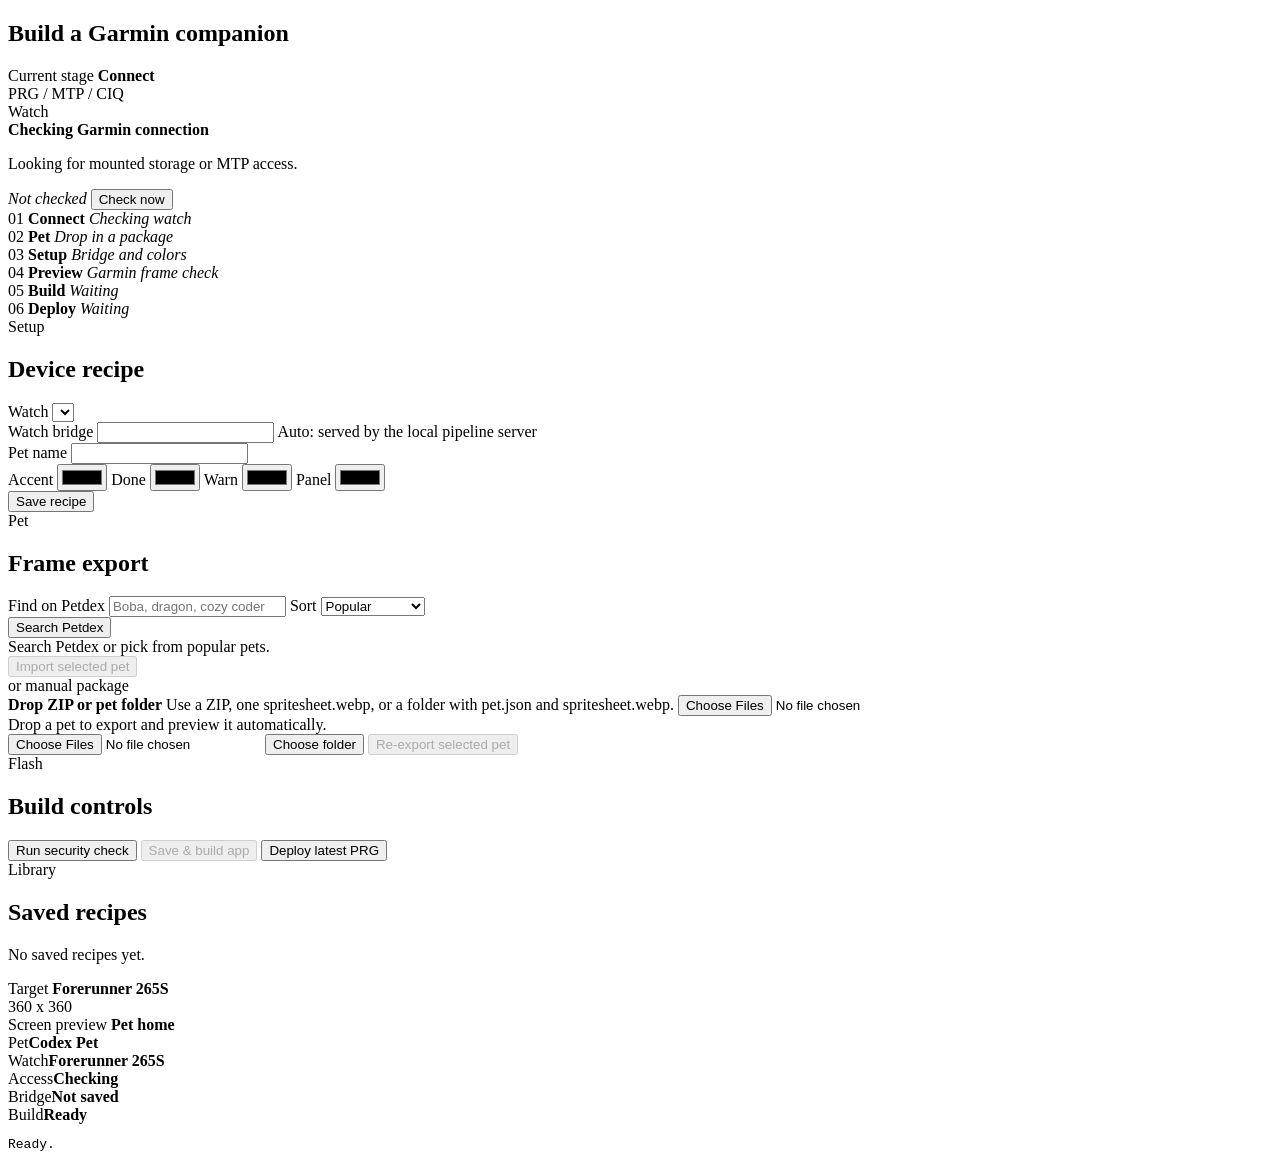
==== pipeline/web/index.html @ f2dce786 "Initial public release" ====
<!doctype html>
<html lang="en">
  <head>
    <meta charset="utf-8" />
    <meta name="viewport" content="width=device-width, initial-scale=1" />
    <title>Garmin Pet Pipeline</title>
    <link rel="stylesheet" href="/styles.css" />
  </head>
  <body>
    <main class="shell">
      <section class="workspace" aria-label="Garmin pet pipeline">
        <header class="topbar">
          <div class="titleBlock">
            <h1>Build a Garmin companion</h1>
          </div>
        </header>

        <section class="runway" aria-label="Current run">
          <div>
            <span class="runLabel">Current stage</span>
            <strong id="activeStepLabel">Connect</strong>
          </div>
          <div class="runMeter" aria-hidden="true">
            <span id="flowMeter"></span>
          </div>
          <span class="runCode">PRG / MTP / CIQ</span>
        </section>

        <section id="watchBanner" class="watchBanner missing" aria-live="polite">
          <span id="watchBadge">Watch</span>
          <div>
            <strong id="watchTitle">Checking Garmin connection</strong>
            <p id="watchDetail">Looking for mounted storage or MTP access.</p>
          </div>
          <div class="watchActions">
            <em id="watchAccess">Not checked</em>
            <button id="watchRefreshBtn" class="button secondary" type="button">Check now</button>
          </div>
        </section>

        <section class="steps" aria-label="Pipeline steps">
          <article class="step active" data-step="connect">
            <span>01</span>
            <strong>Connect</strong>
            <em id="watchState">Checking watch</em>
          </article>
          <article class="step" data-step="upload">
            <span>02</span>
            <strong>Pet</strong>
            <em id="selectedPetFile">Drop in a package</em>
          </article>
          <article class="step" data-step="theme">
            <span>03</span>
            <strong>Setup</strong>
            <em>Bridge and colors</em>
          </article>
          <article class="step" data-step="preview">
            <span>04</span>
            <strong>Preview</strong>
            <em>Garmin frame check</em>
          </article>
          <article class="step" data-step="build">
            <span>05</span>
            <strong>Build</strong>
            <em id="buildState">Waiting</em>
          </article>
          <article class="step" data-step="deploy">
            <span>06</span>
            <strong>Deploy</strong>
            <em id="deployState">Waiting</em>
          </article>
        </section>

        <section class="panels" aria-label="Pipeline controls">
          <form id="configForm" class="panel configPanel">
            <div class="panelHead">
              <span>Setup</span>
              <h2>Device recipe</h2>
            </div>

            <label>Watch
              <select id="device"></select>
            </label>

            <div class="bridgeCard">
              <label>Watch bridge
                <input id="bridgeUrl" autocomplete="off" spellcheck="false" readonly />
              </label>
              <span id="bridgeMode">Auto: served by the local pipeline server</span>
            </div>

            <label>Pet name
              <input id="petDisplayName" maxlength="32" />
            </label>

            <div class="swatches" aria-label="Theme colors">
              <label>Accent <input id="accent" type="color" /></label>
              <label>Done <input id="good" type="color" /></label>
              <label>Warn <input id="warn" type="color" /></label>
              <label>Panel <input id="panel" type="color" /></label>
            </div>

            <button class="button primary" type="submit">Save recipe</button>
          </form>

          <section class="panel uploadPanel">
            <div class="panelHead">
              <span>Pet</span>
              <h2>Frame export</h2>
            </div>
            <div class="petDexPicker" aria-label="Petdex picker">
              <div class="petDexTools">
                <label>Find on Petdex
                  <input id="petDexSearch" autocomplete="off" spellcheck="false" placeholder="Boba, dragon, cozy coder" />
                </label>
                <label>Sort
                  <select id="petDexSort">
                    <option value="popular">Popular</option>
                    <option value="installed">Most installed</option>
                    <option value="recent">Newest</option>
                    <option value="alpha">A to Z</option>
                    <option value="curated">Curated</option>
                  </select>
                </label>
              </div>
              <button id="petDexSearchBtn" class="button secondary" type="button">Search Petdex</button>
              <div id="petDexStatus" class="petDexStatus" aria-live="polite">Search Petdex or pick from popular pets.</div>
              <div id="petDexResults" class="petDexResults" aria-live="polite"></div>
              <button id="importPetDexBtn" class="button primary" type="button" disabled>Import selected pet</button>
            </div>
            <div class="uploadDivider"><span>or manual package</span></div>
            <label id="petDropZone" class="fileDrop" for="petFile">
              <strong>Drop ZIP or pet folder</strong>
              <span>Use a ZIP, one spritesheet.webp, or a folder with pet.json and spritesheet.webp.</span>
              <input id="petFile" type="file" accept=".zip,.webp,.json" multiple />
            </label>
            <div id="uploadStatus" class="uploadStatus" aria-live="polite">Drop a pet to export and preview it automatically.</div>
            <input id="petFolder" class="hiddenInput" type="file" webkitdirectory directory multiple />
            <button id="folderBtn" class="button secondary" type="button">Choose folder</button>
            <button id="uploadBtn" class="button primary" type="button" disabled>Re-export selected pet</button>
          </section>

          <section class="panel actions">
            <div class="panelHead">
              <span>Flash</span>
              <h2>Build controls</h2>
            </div>
            <button id="securityBtn" class="button secondary" type="button">Run security check</button>
            <button id="buildBtn" class="button primary" type="button" disabled>Save & build app</button>
            <button id="deployBtn" class="button contrast" type="button">Deploy latest PRG</button>
          </section>

          <section class="panel historyPanel">
            <div class="panelHead">
              <span>Library</span>
              <h2>Saved recipes</h2>
            </div>
            <div id="configHistory" class="configHistory" aria-live="polite">
              <p class="emptyHistory">No saved recipes yet.</p>
            </div>
          </section>
        </section>
      </section>

      <aside class="previewPane" aria-label="Garmin preview">
        <div class="deviceMeta">
          <div>
            <span>Target</span>
            <strong id="deviceName">Forerunner 265S</strong>
          </div>
          <span id="deviceSize">360 x 360</span>
        </div>

        <div class="watchStage">
          <div class="previewHeader">
            <div>
              <span>Screen preview</span>
              <strong id="previewScreenName">Pet home</strong>
            </div>
          </div>
          <div id="watchFrame" class="watchFrame">
            <div id="watchScreen" class="watchScreen"></div>
          </div>
          <div id="screenGallery" class="screenGallery" role="tablist" aria-label="Watch screens"></div>
        </div>

        <section class="jobSheet" aria-label="Job sheet">
          <div class="sheetRow"><span>Pet</span><strong id="sheetPet">Codex Pet</strong></div>
          <div class="sheetRow"><span>Watch</span><strong id="sheetWatch">Forerunner 265S</strong></div>
          <div class="sheetRow"><span>Access</span><strong id="sheetWatchAccess">Checking</strong></div>
          <div class="sheetRow"><span>Bridge</span><strong id="sheetBridge">Not saved</strong></div>
          <div class="sheetRow"><span>Build</span><strong id="sheetBuild">Ready</strong></div>
        </section>

        <pre id="log" class="log">Ready.</pre>
      </aside>
    </main>
    <script src="/preview.js"></script>
    <script src="/app.js"></script>
  </body>
</html>
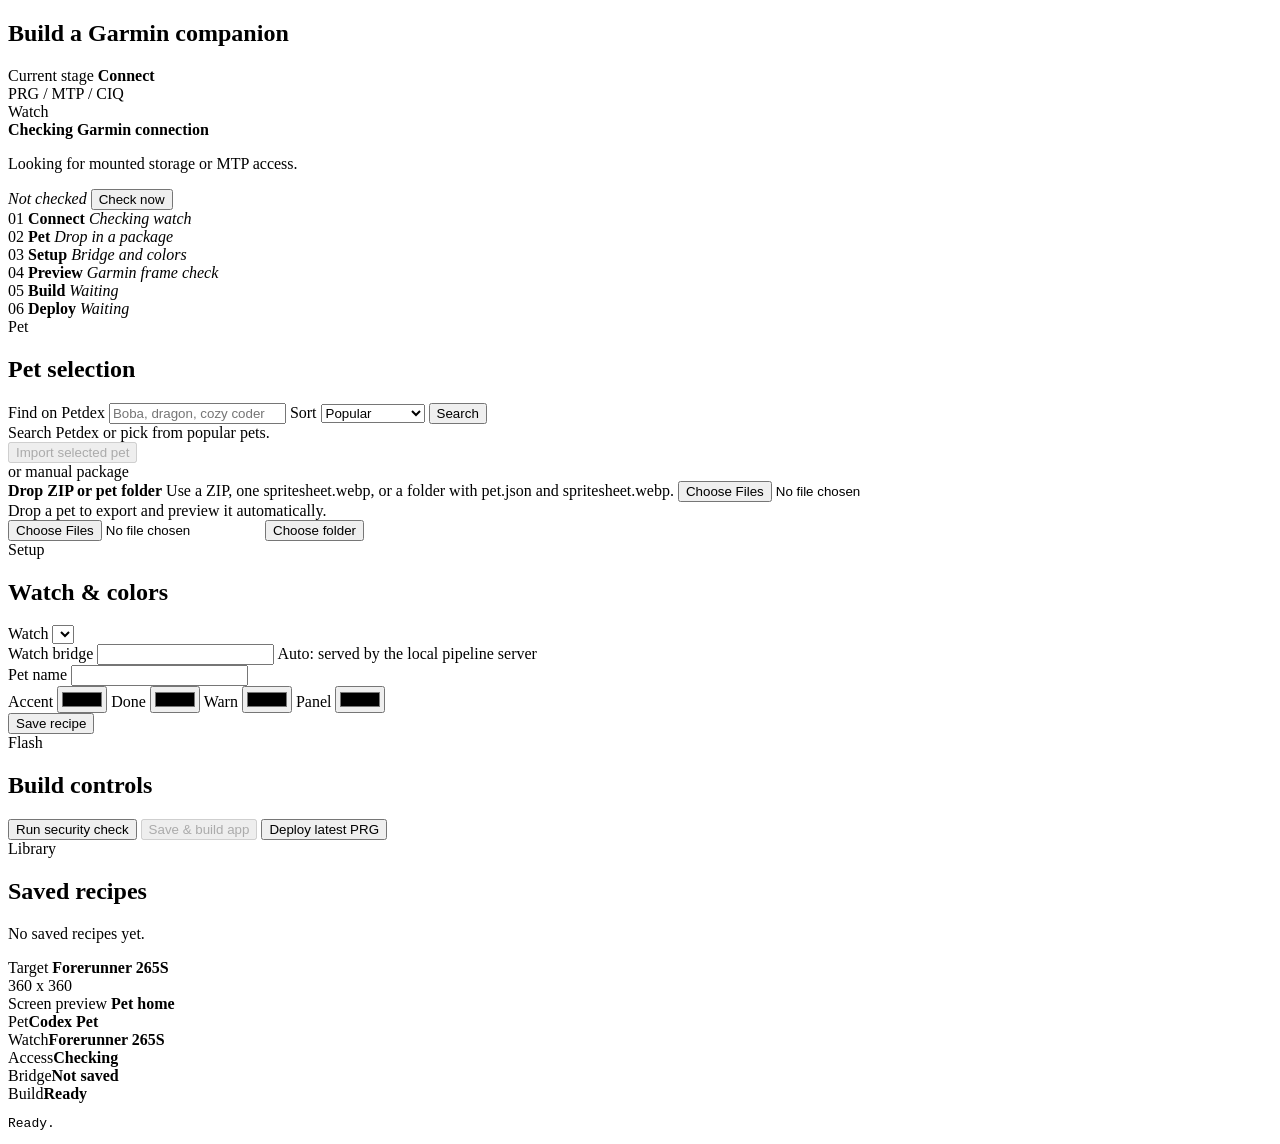
==== commit afe52f83: "Clean up public-ready Petdex and pipeline code" ====
--- a/pipeline/web/index.html
+++ b/pipeline/web/index.html
@@ -72,41 +72,10 @@
         </section>
 
         <section class="panels" aria-label="Pipeline controls">
-          <form id="configForm" class="panel configPanel">
-            <div class="panelHead">
-              <span>Setup</span>
-              <h2>Device recipe</h2>
-            </div>
-
-            <label>Watch
-              <select id="device"></select>
-            </label>
-
-            <div class="bridgeCard">
-              <label>Watch bridge
-                <input id="bridgeUrl" autocomplete="off" spellcheck="false" readonly />
-              </label>
-              <span id="bridgeMode">Auto: served by the local pipeline server</span>
-            </div>
-
-            <label>Pet name
-              <input id="petDisplayName" maxlength="32" />
-            </label>
-
-            <div class="swatches" aria-label="Theme colors">
-              <label>Accent <input id="accent" type="color" /></label>
-              <label>Done <input id="good" type="color" /></label>
-              <label>Warn <input id="warn" type="color" /></label>
-              <label>Panel <input id="panel" type="color" /></label>
-            </div>
-
-            <button class="button primary" type="submit">Save recipe</button>
-          </form>
-
           <section class="panel uploadPanel">
             <div class="panelHead">
               <span>Pet</span>
-              <h2>Frame export</h2>
+              <h2>Pet selection</h2>
             </div>
             <div class="petDexPicker" aria-label="Petdex picker">
               <div class="petDexTools">
@@ -122,8 +91,8 @@
                     <option value="curated">Curated</option>
                   </select>
                 </label>
+                <button id="petDexSearchBtn" class="button secondary" type="button">Search</button>
               </div>
-              <button id="petDexSearchBtn" class="button secondary" type="button">Search Petdex</button>
               <div id="petDexStatus" class="petDexStatus" aria-live="polite">Search Petdex or pick from popular pets.</div>
               <div id="petDexResults" class="petDexResults" aria-live="polite"></div>
               <button id="importPetDexBtn" class="button primary" type="button" disabled>Import selected pet</button>
@@ -137,8 +106,38 @@
             <div id="uploadStatus" class="uploadStatus" aria-live="polite">Drop a pet to export and preview it automatically.</div>
             <input id="petFolder" class="hiddenInput" type="file" webkitdirectory directory multiple />
             <button id="folderBtn" class="button secondary" type="button">Choose folder</button>
-            <button id="uploadBtn" class="button primary" type="button" disabled>Re-export selected pet</button>
           </section>
+
+          <form id="configForm" class="panel configPanel">
+            <div class="panelHead">
+              <span>Setup</span>
+              <h2>Watch & colors</h2>
+            </div>
+
+            <label>Watch
+              <select id="device"></select>
+            </label>
+
+            <div class="bridgeCard">
+              <label>Watch bridge
+                <input id="bridgeUrl" autocomplete="off" spellcheck="false" readonly />
+              </label>
+              <span id="bridgeMode">Auto: served by the local pipeline server</span>
+            </div>
+
+            <label>Pet name
+              <input id="petDisplayName" maxlength="32" />
+            </label>
+
+            <div class="swatches" aria-label="Theme colors">
+              <label>Accent <input id="accent" type="color" /></label>
+              <label>Done <input id="good" type="color" /></label>
+              <label>Warn <input id="warn" type="color" /></label>
+              <label>Panel <input id="panel" type="color" /></label>
+            </div>
+
+            <button class="button primary" type="submit">Save recipe</button>
+          </form>
 
           <section class="panel actions">
             <div class="panelHead">
